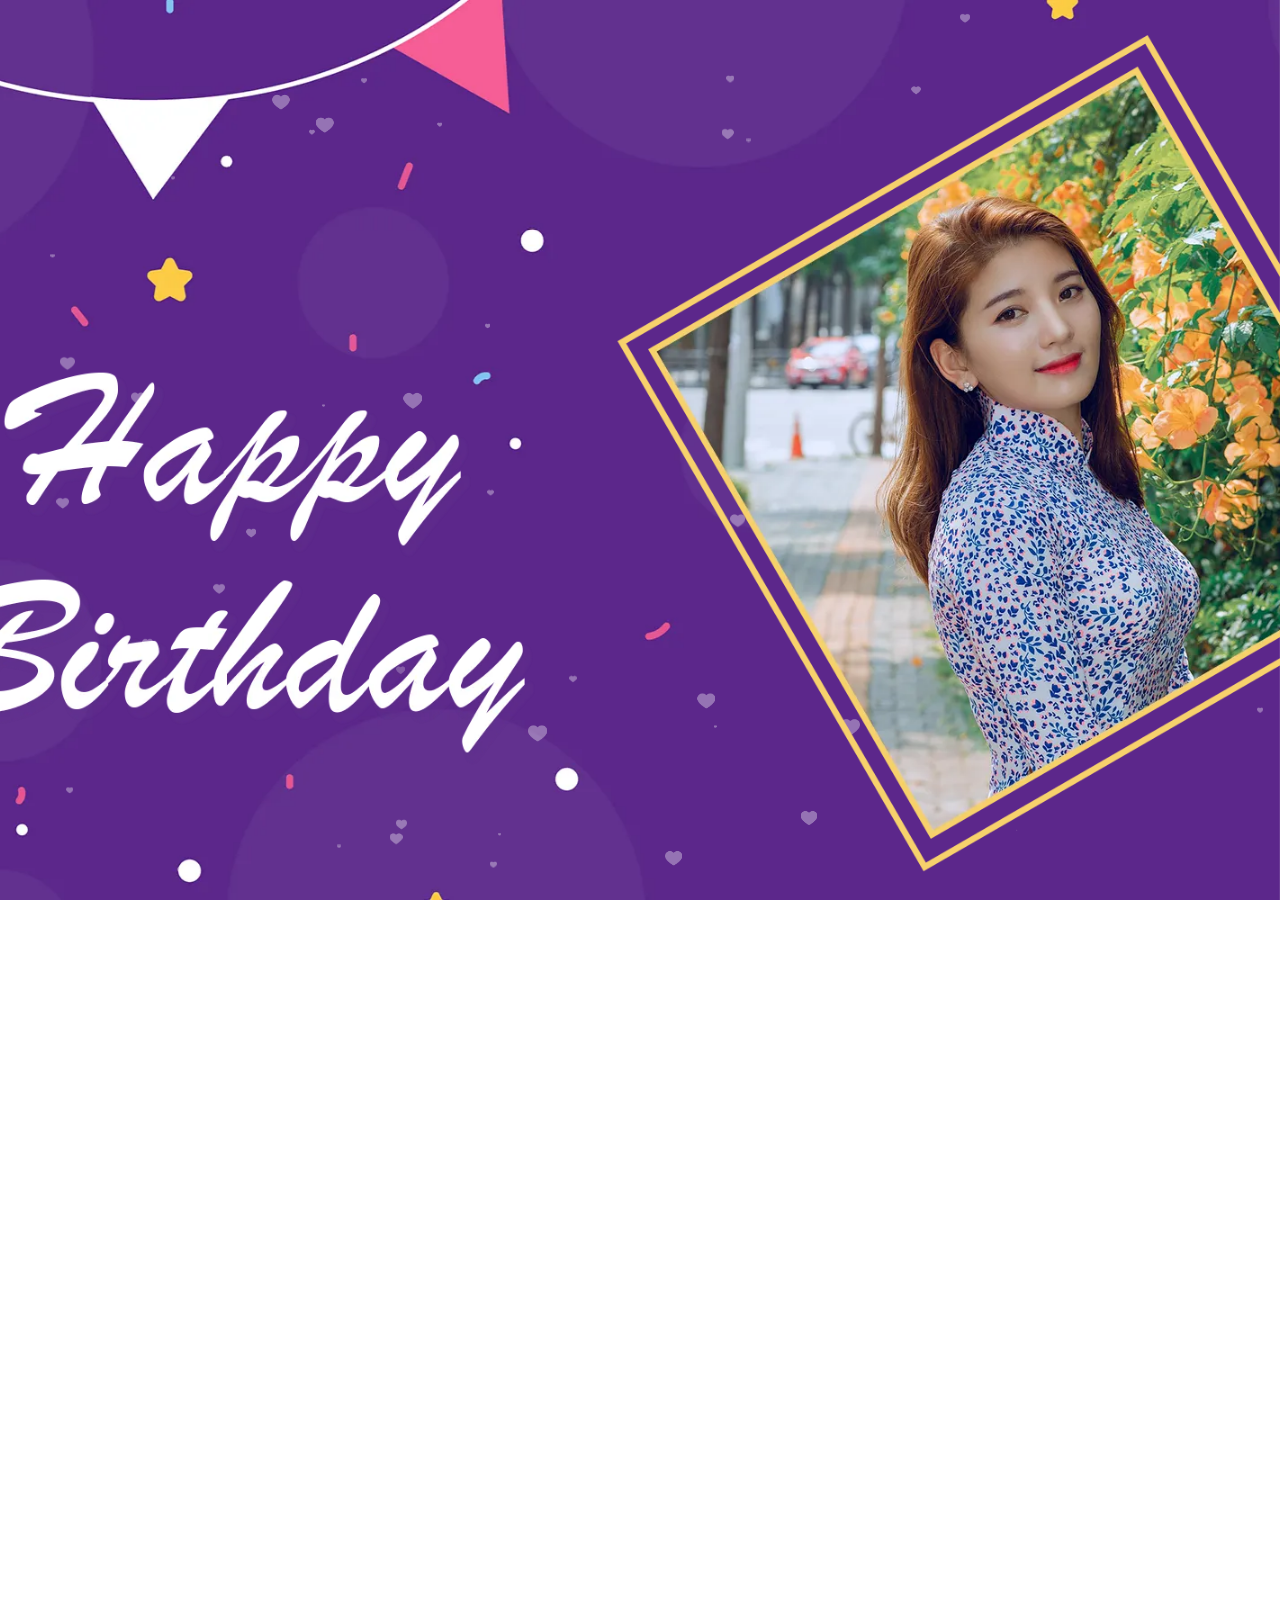
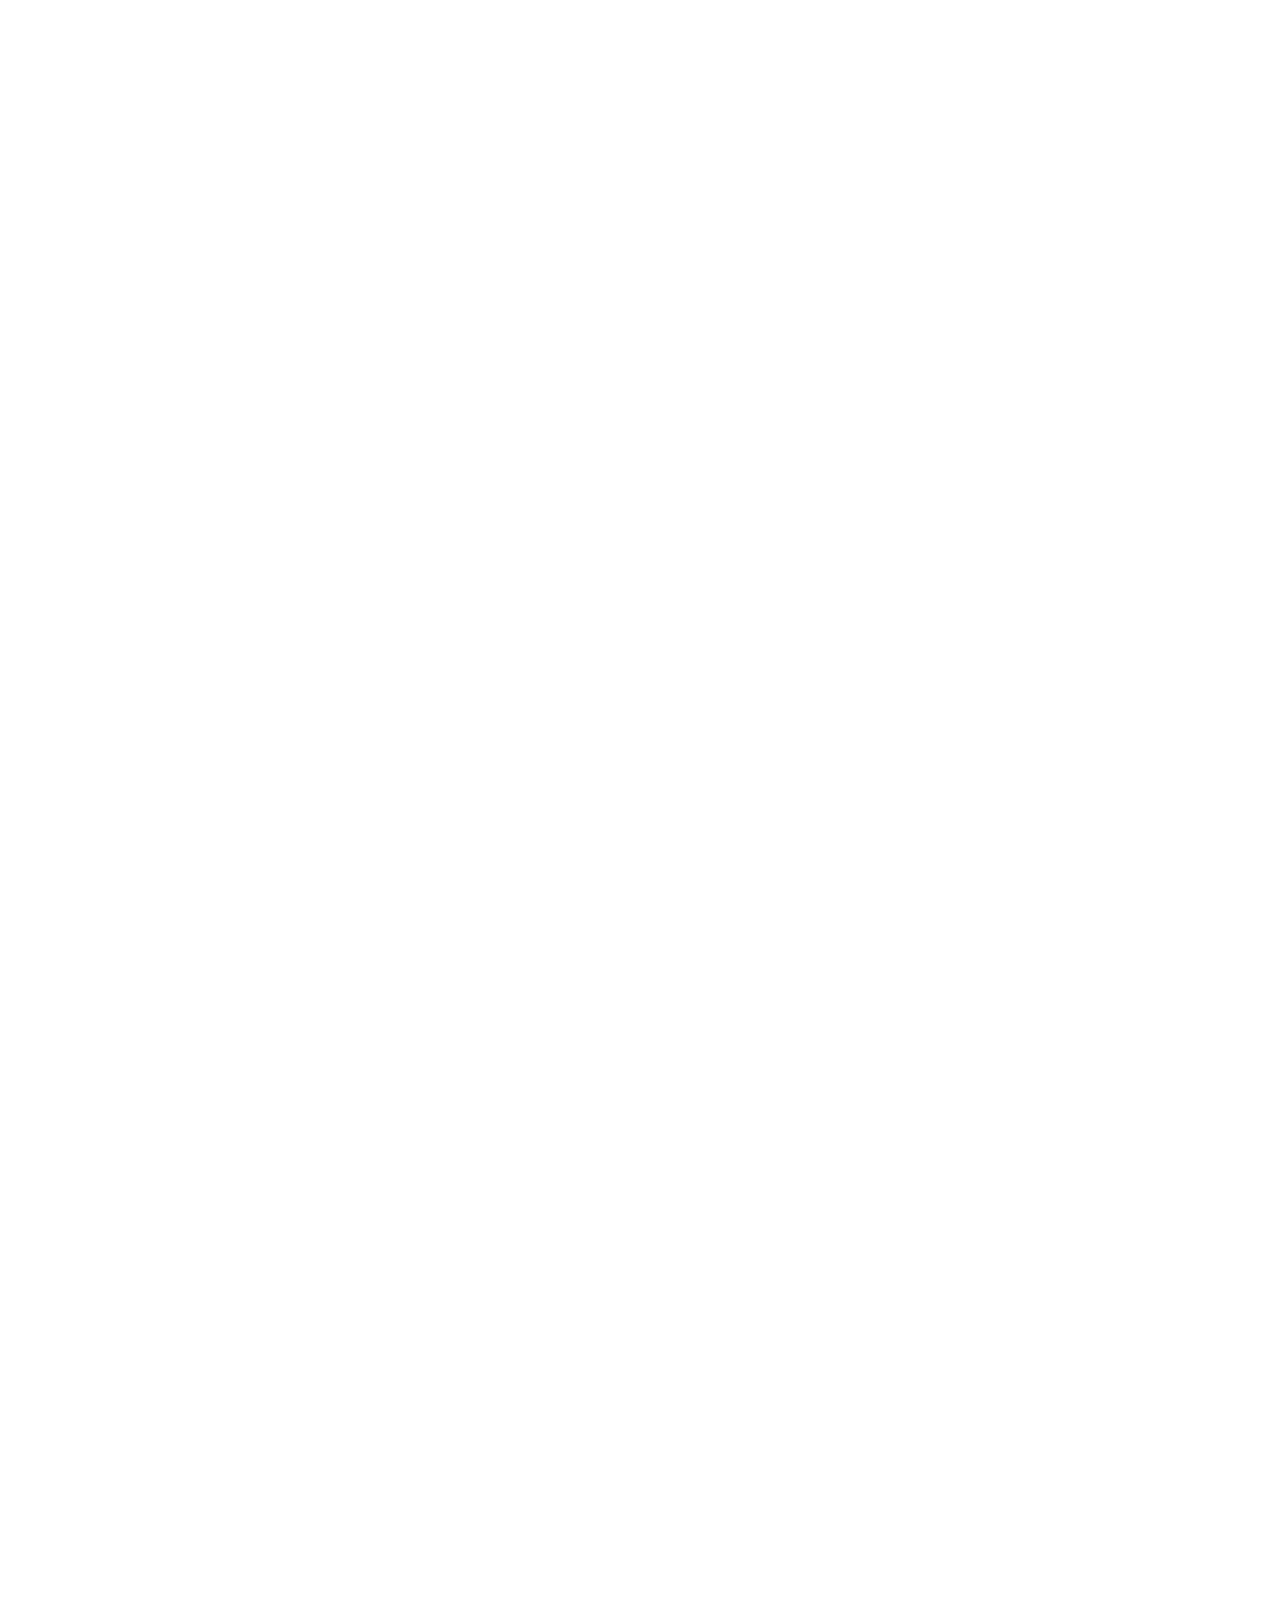
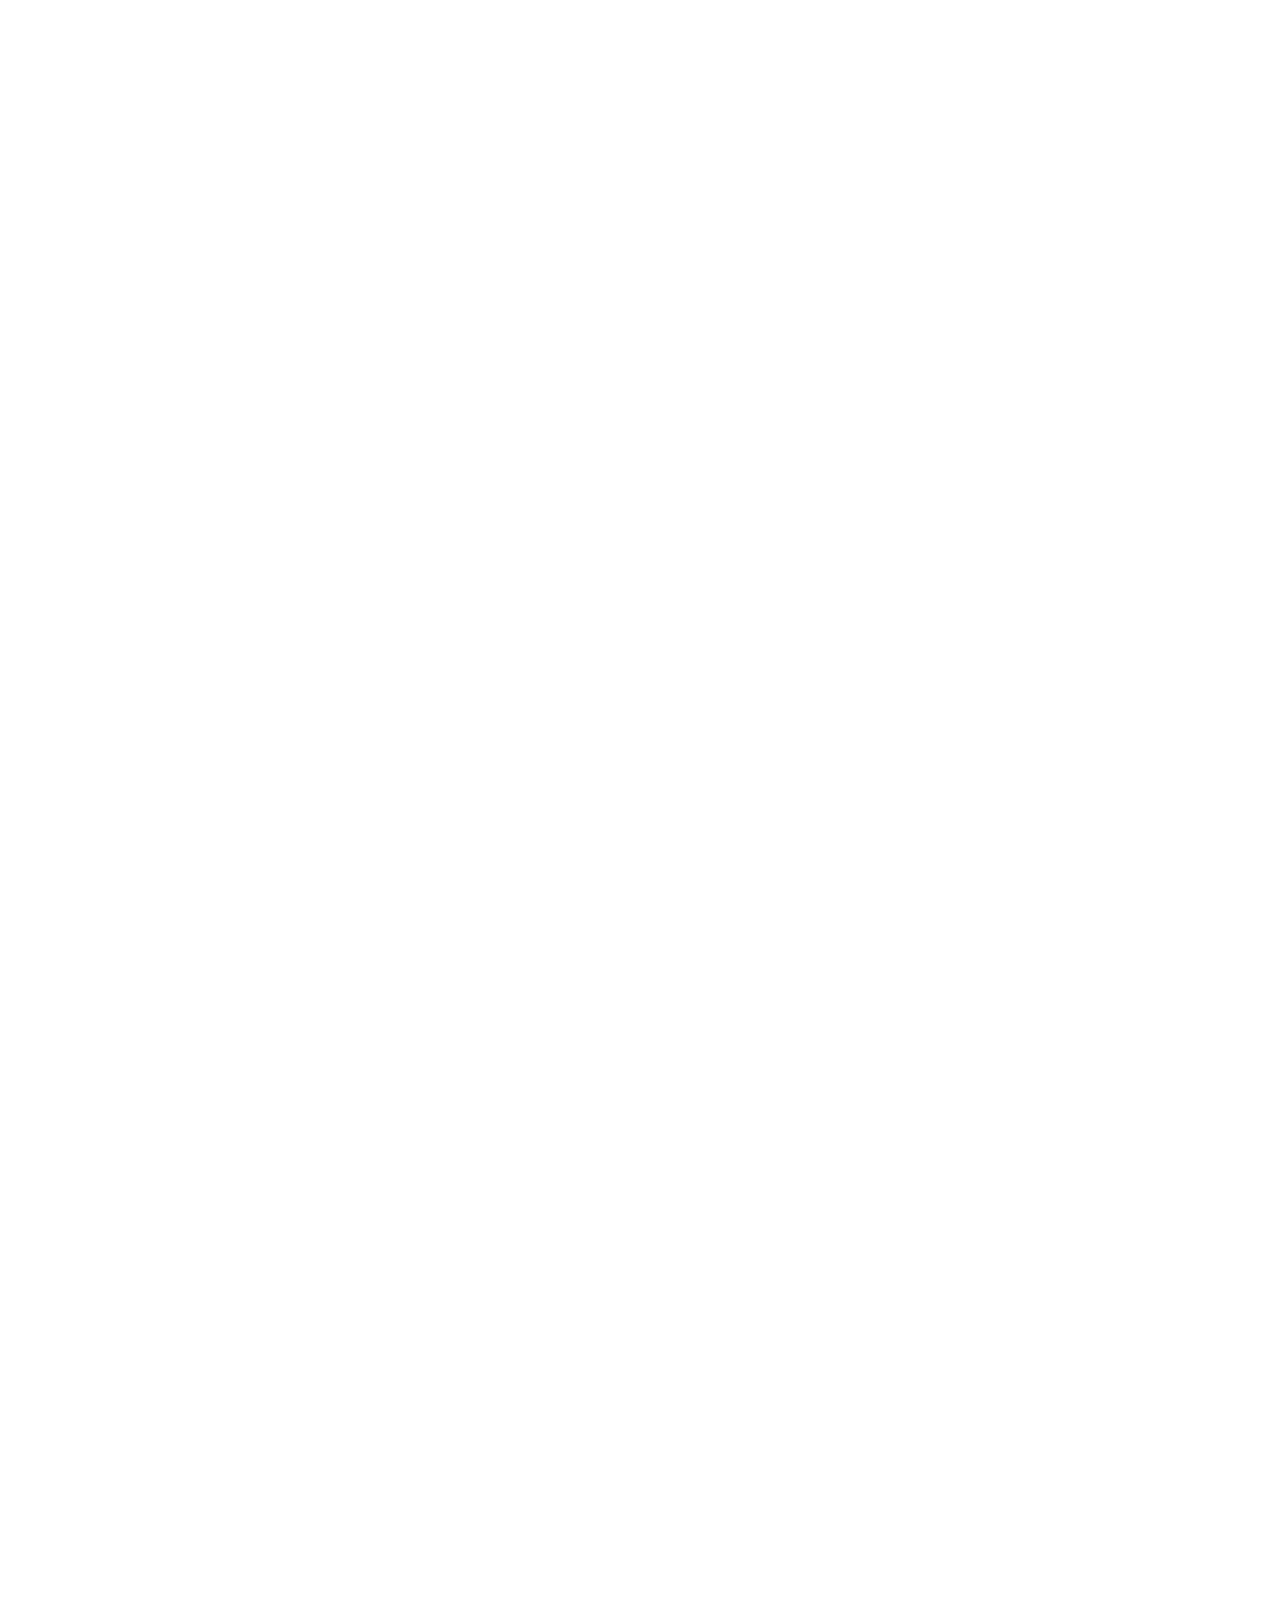
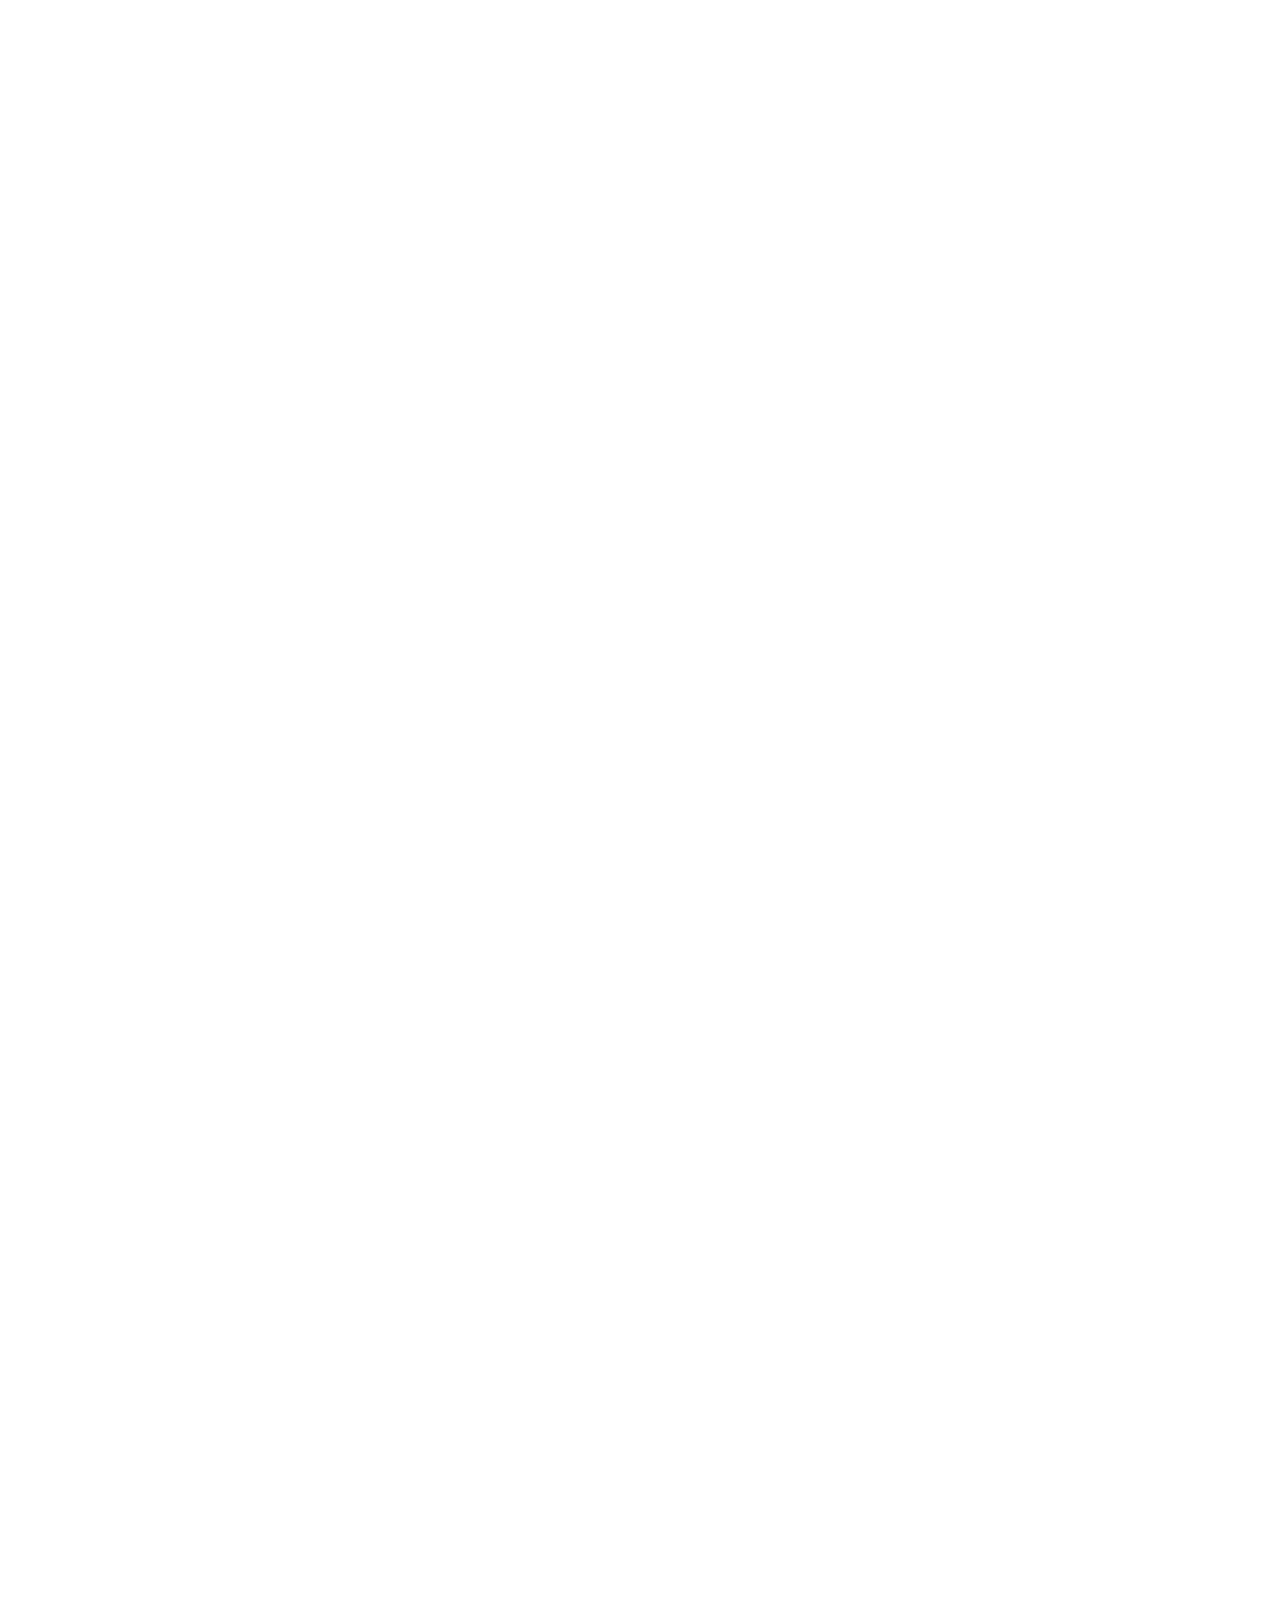
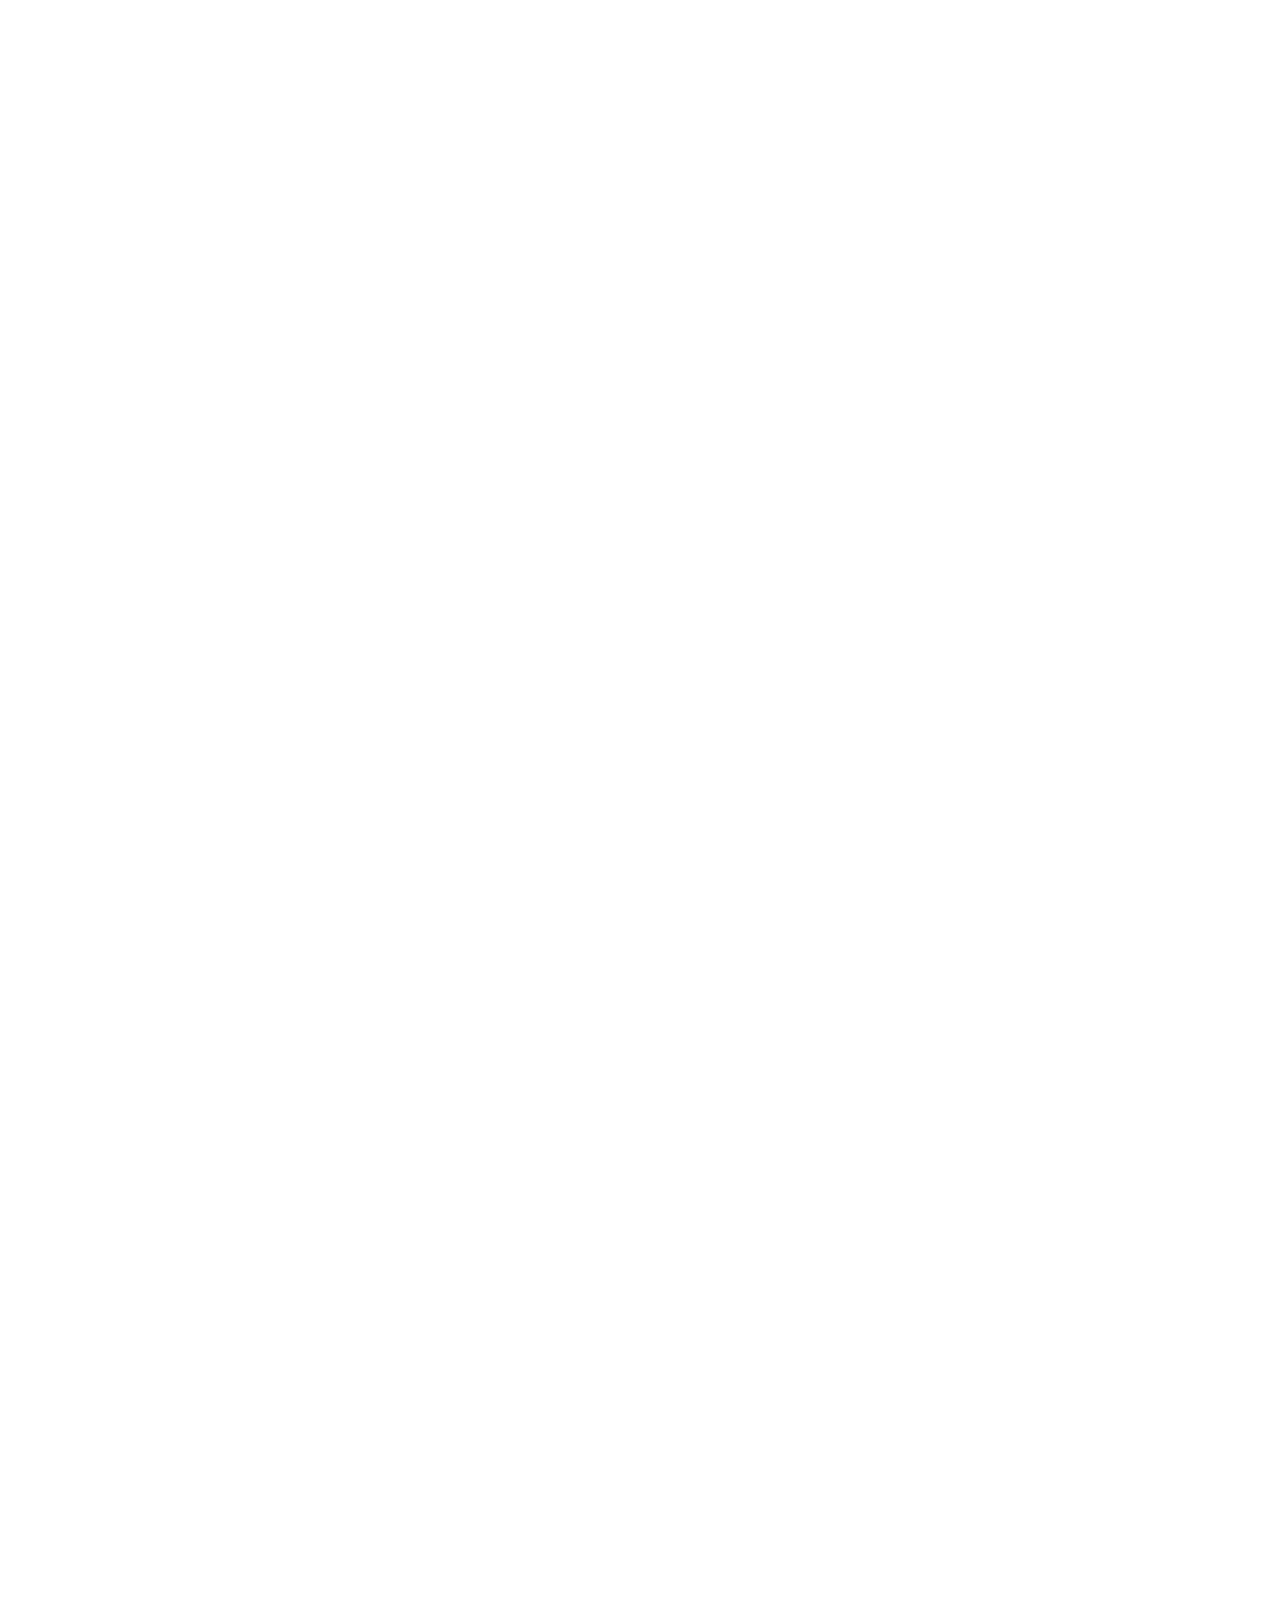
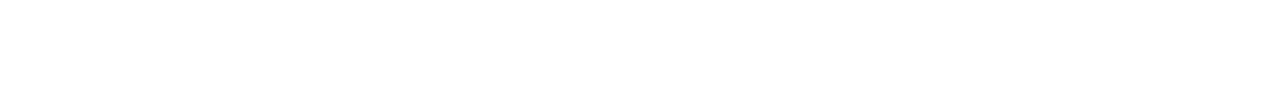
==== here.html @ d74fb587 "initial" ====
<html lang="en">

<!-- Even though no one's ever gonna read this, Imma go ahead and add comments -->

<head>
    <meta charset="UTF-8">
    <meta name="viewport" content="width=device-width, initial-scale=1.0, maximum-scale=1.0, 
    user-scalable=0">
    <link rel="apple-touch-icon" sizes="180x180" href="img/favicon/apple-touch-icon.png">
    <link rel="icon" type="image/png" sizes="32x32" href="img/favicon/favicon-32x32.png">
    <link rel="icon" type="image/png" sizes="16x16" href="img/favicon/favicon-16x16.png">
    <link rel="manifest" href="/site.webmanifest">
    <link rel="stylesheet" href="css/fullpage.min.css">
    <link rel="stylesheet" href="css/style.css">
    <meta name="author" content="Abhishek Sawant">
    <meta name="description" content="Happy Birthday!!! We love you.">
    <title>Happy Birthday!</title>
</head>

<body>
    <div id="fullpage">
        
        <div class="section s1" id="particles-js">
            <div class="oneFG fg">
            </div>
        </div>
        
        <div class="section s2" id="particles-js2">
            <div class="twoFG fg">
            </div>
        </div>
        
        <div class="section s3" id="particles-js3">
            <div class="threeFG fg">
            </div>
        </div>
        
        <div class="section s4" id="particles-js4">
            <div class="fourFG fg">
            </div>
        </div>
        
        <div class="section s5" id="particles-js5">
            <div class="fiveFG fg">
            </div>
        </div>
        
        <div class="section s6" id="particles-js6">
            <div class="sixFG fg">
            </div>
        </div>
        
        <div class="section s7" id="particles-js7">
            <div class="sevenFG fg">
            </div>
        </div>
        
        <div class="section s8" id="particles-js8">
            <div class="eightFG fg">
            </div>
        </div>
        
        <div class="section s9" id="particles-js9">
            <div class="nineFG fg">
            </div>
        </div>
        
    </div>
    <!-- Some scripts you might wanna take a look at -->
    <script src="js/fullpage.min.js"></script>
    <script src="js/particles.js"></script>
    <script src="js/app.js"></script>
    
    <!-- Initialization of the script that allows to scroll whole page at once -->
    <script>
        new fullpage("#fullpage", {
            autoScrolling: true
        });
    </script>
</body>

</html>
---- css/style.css ----
* {
  margin: 0px;
  padding: 0px;
}

.s1 {
  background: url("../img/01BG.webp");
}

.oneFG {
  background: url("../img/01FG.webp");
}

.s2 {
  background: url("../img/02BG.webp");
}

.twoFG {
  background: url("../img/02FG.webp");
}

.s3 {
  background: url("../img/03BG.webp");
}

.threeFG {
  background: url("../img/03FG.webp");
}

.s4 {
  background: url("../img/04BG.webp");
}

.fourFG {
  background: url("../img/04FG.webp");
}

.s5 {
  background: url("../img/05BG.webp");
}

.fiveFG {
  background: url("../img/05FG.webp");
}

.s6 {
  background: url("../img/06BG.webp");
}

.sixFG {
  background: url("../img/06FG.webp");
}

.s7 {
  background: url("../img/07BG.webp");
}

.sevenFG {
  background: url("../img/07FG.webp");
}

.s8 {
  background: url("../img/08BG.webp");
}

.eightFG {
  background: url("../img/08FG.webp");
}

.s9 {
  background: url("../img/09BG.webp");
}

.nineFG {
  background: url("../img/09FG.webp");
}

.section {
  background-size: cover;
}

.fg {
  position: absolute;
  width: 100%;
  height: 100%;
  background-size: cover;
  background-position: center;
}

#particles-js {
  width: 100%;
  height: 100%;
  background-size: cover;
  background-position: 50% 50%;
  background-repeat: no-repeat;
}

.login {
  position: absolute;
}

@media only screen and (max-width: 600px) {
  .s1 {
    background: url("../img/01MBG.webp");
  }
  .oneFG {
    background: url("../img/01MFG.webp");
  }
  .s2 {
    background: url("../img/02MBG.webp");
  }
  .twoFG {
    background: url("../img/02MFG.webp");
  }
  .s3 {
    background: url("../img/03MBG.webp");
  }
  .threeFG {
    background: url("../img/03MFG.webp");
  }
  .s4 {
    background: url("../img/04MBG.webp");
  }
  .fourFG {
    background: url("../img/04MFG.webp");
  }
  .s5 {
    background: url("../img/05MBG.webp");
  }
  .fiveFG {
    background: url("../img/05MFG.webp");
  }
  .s6 {
    background: url("../img/06MBG.webp");
  }
  .sixFG {
    background: url("../img/06MFG.webp");
  }
  .s7 {
    background: url("../img/07MBG.webp");
  }
  .sevenFG {
    background: url("../img/07MFG.webp");
  }
  .s8 {
    background: url("../img/08MBG.webp");
  }
  .eightFG {
    background: url("../img/08MFG.webp");
  }
  .s9 {
    background: url("../img/09MBG.webp");
  }
  .nineFG {
    background: url("../img/09MFG.webp");
  }
  .section {
    background-size: cover;
  }
  .fg {
    position: absolute;
    width: 100%;
    height: 100%;
    background-size: cover;
    background-position: center;
  }
}
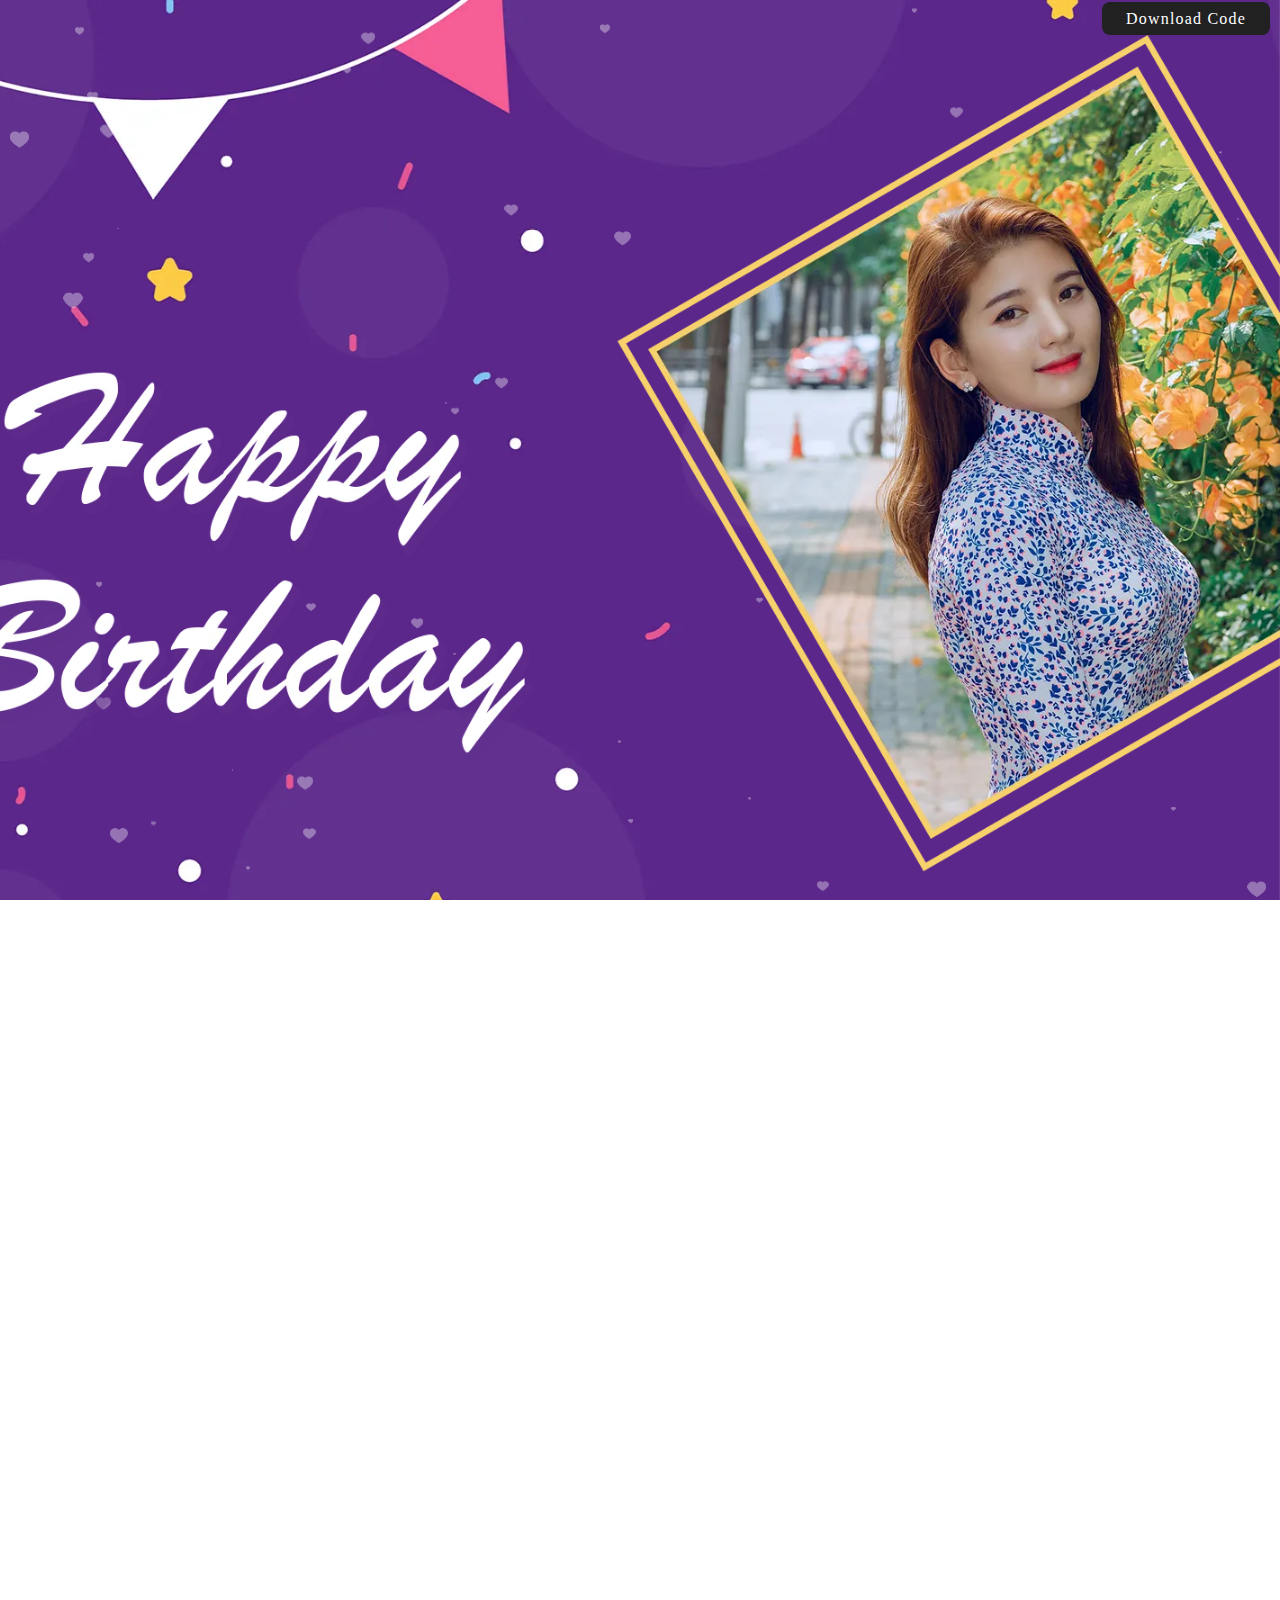
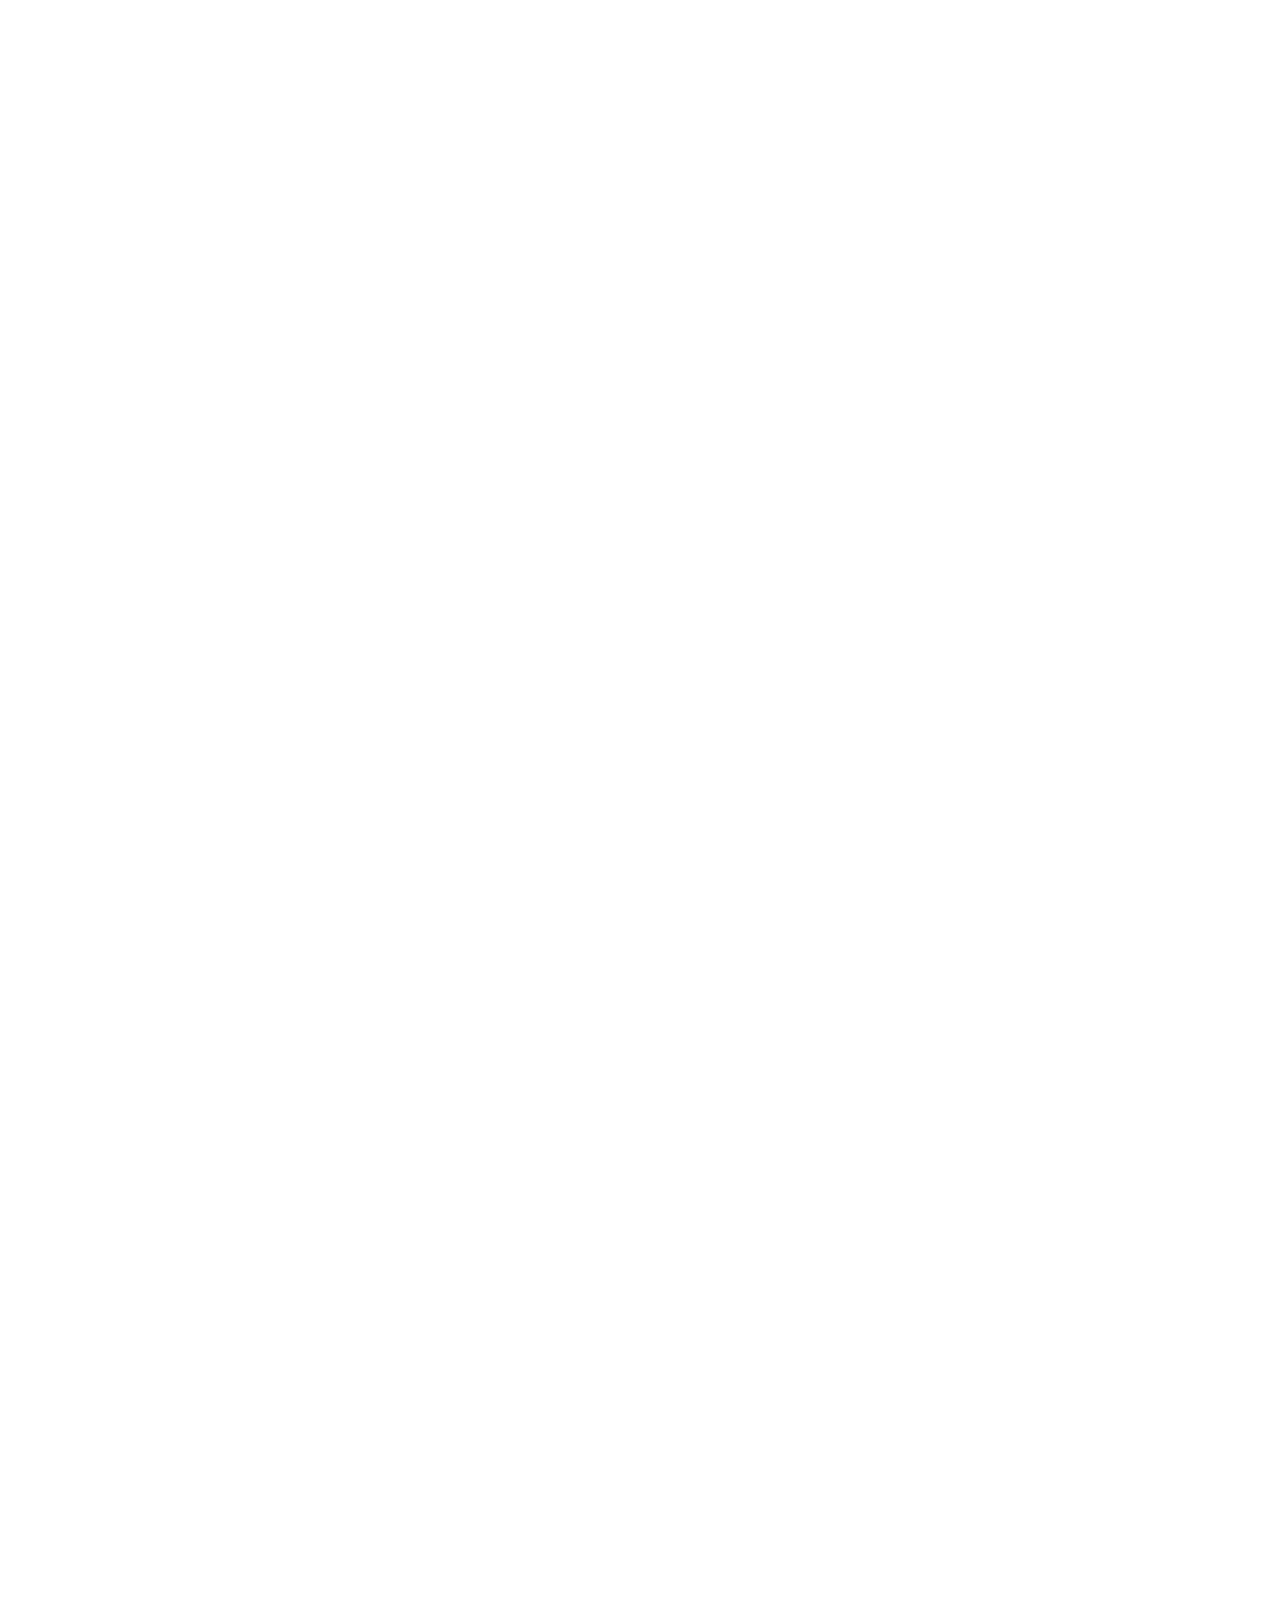
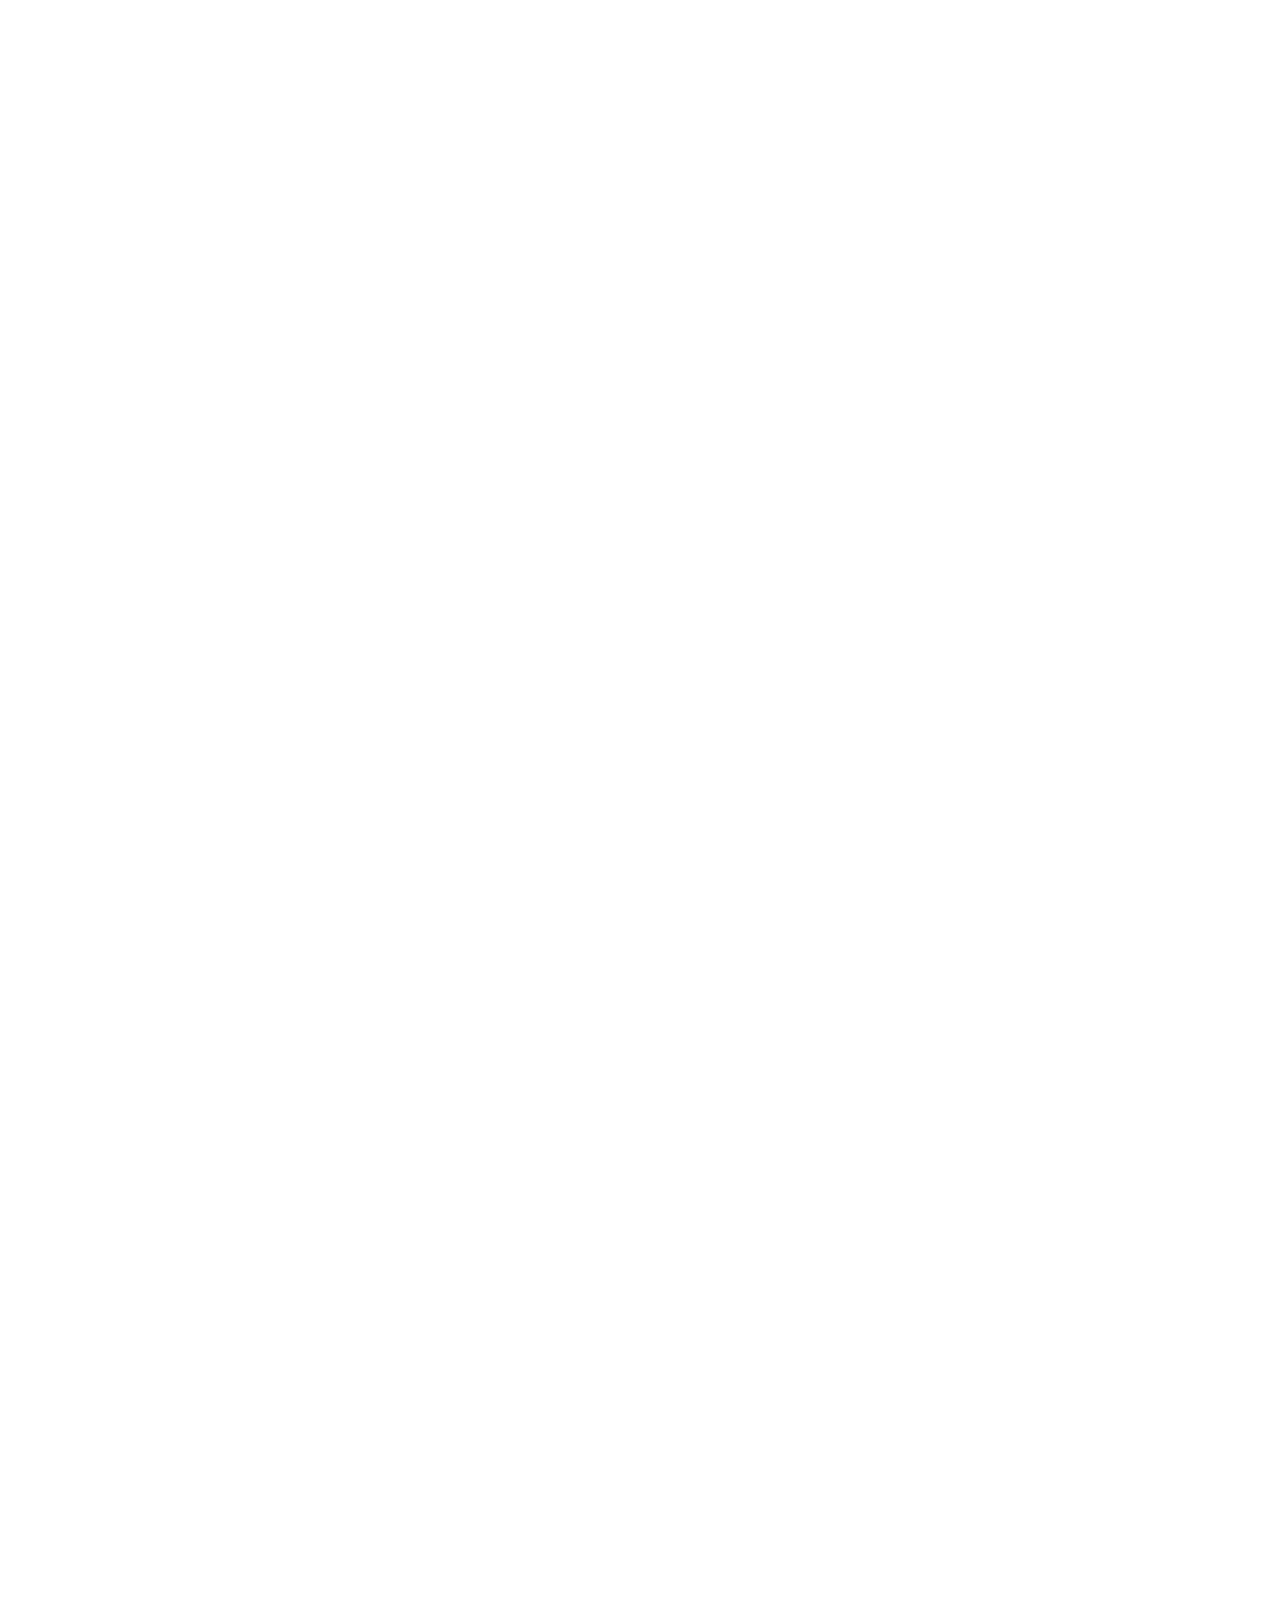
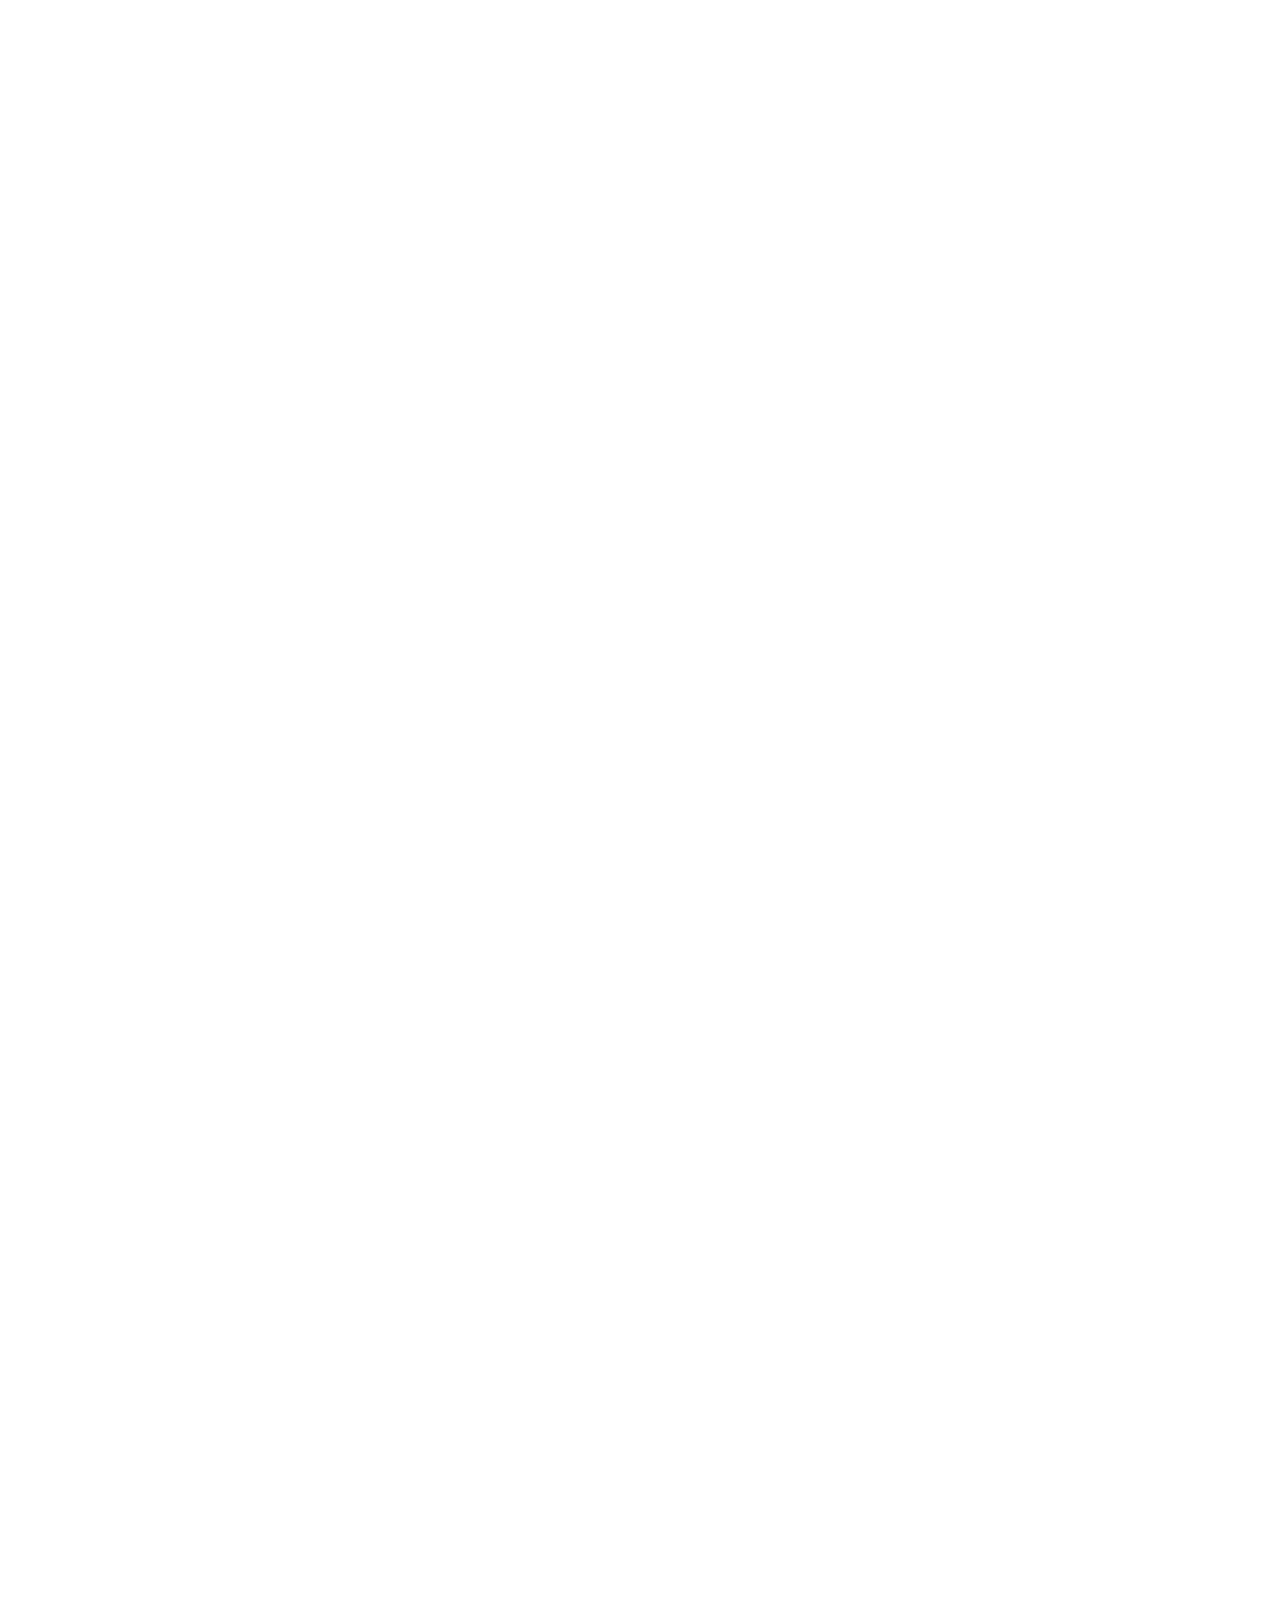
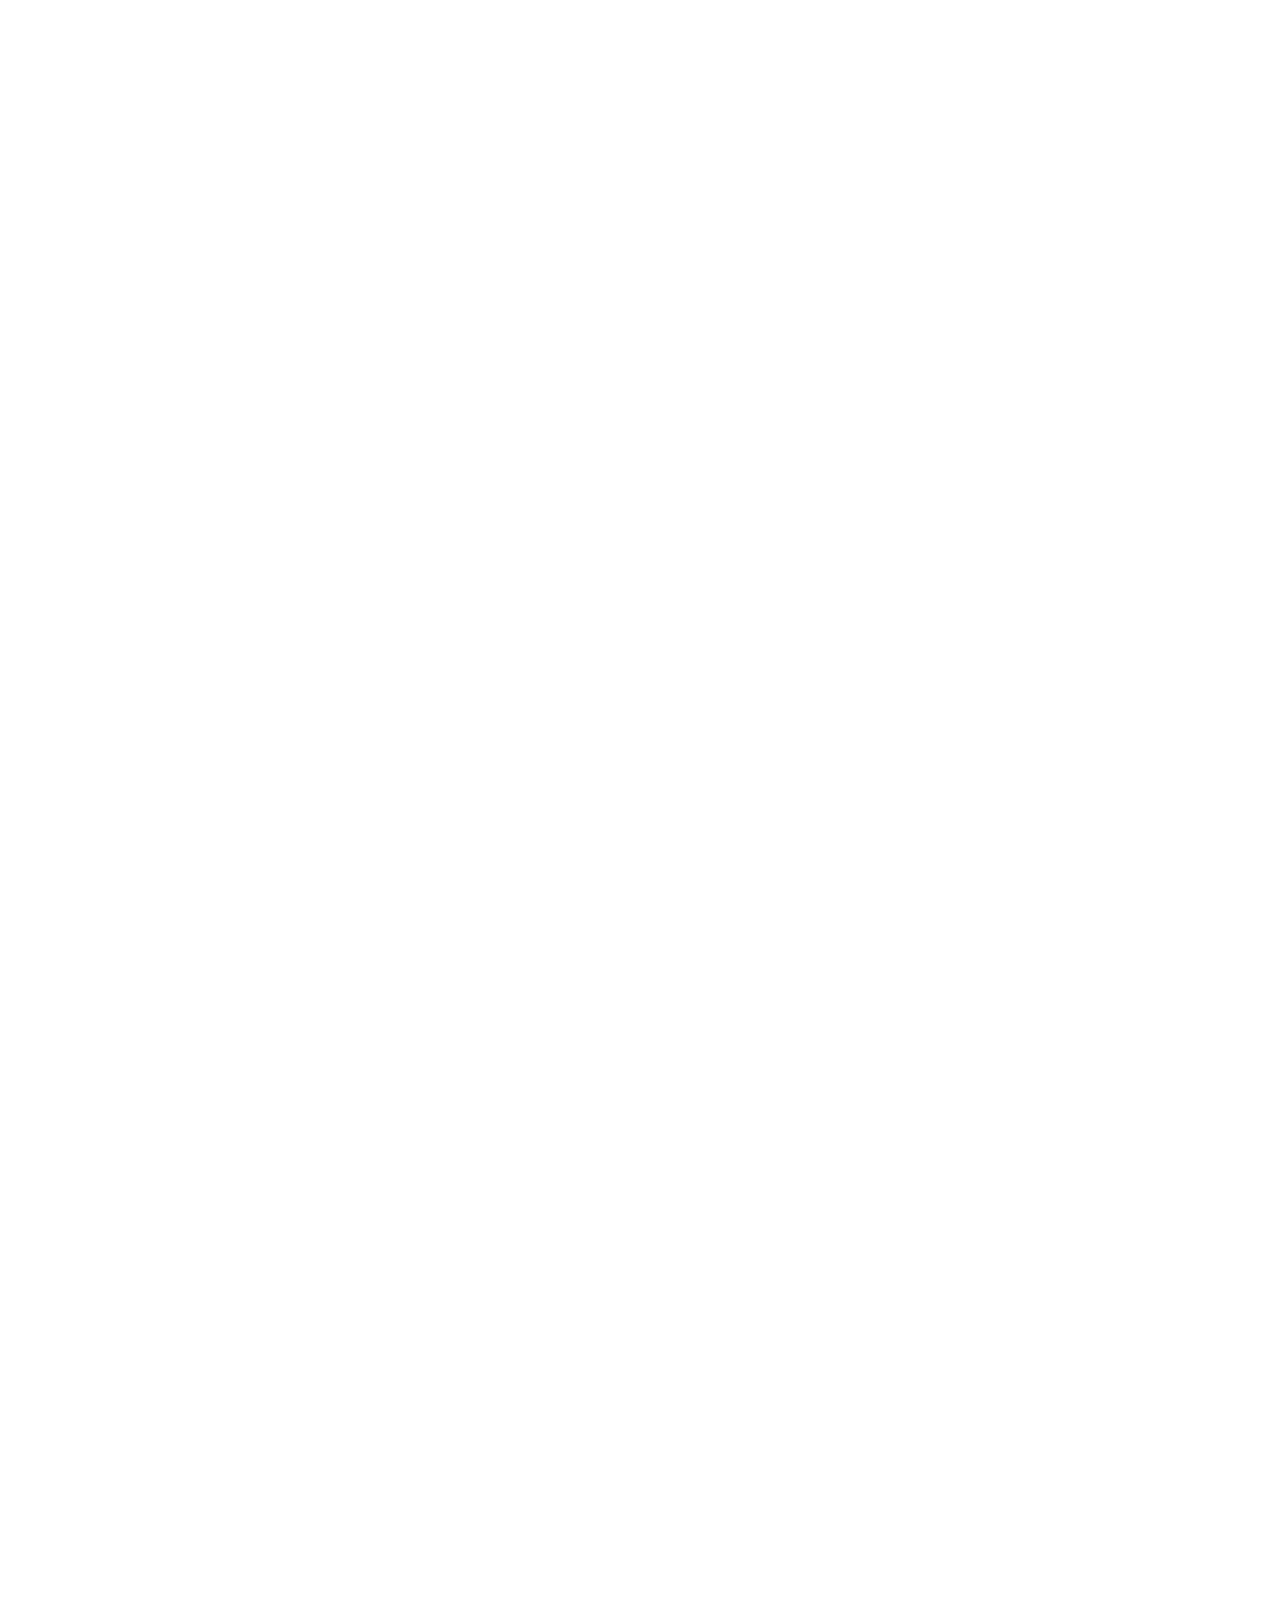
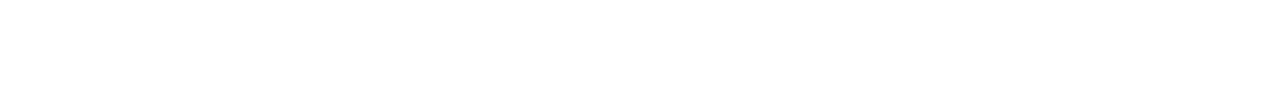
==== commit e09d9459: "almost done" ====
--- a/here.html
+++ b/here.html
@@ -19,58 +19,66 @@
 
 <body>
     <div id="fullpage">
-        
+
+        <!-- Remove this div -->
+        <div class="github">
+            <a href="https://github.com/abhi-sawant/birthday" class="githublink">
+                Download Code
+            </a>
+        </div>
+        <!-- Till here -->
+
         <div class="section s1" id="particles-js">
             <div class="oneFG fg">
             </div>
         </div>
-        
+
         <div class="section s2" id="particles-js2">
             <div class="twoFG fg">
             </div>
         </div>
-        
+
         <div class="section s3" id="particles-js3">
             <div class="threeFG fg">
             </div>
         </div>
-        
+
         <div class="section s4" id="particles-js4">
             <div class="fourFG fg">
             </div>
         </div>
-        
+
         <div class="section s5" id="particles-js5">
             <div class="fiveFG fg">
             </div>
         </div>
-        
+
         <div class="section s6" id="particles-js6">
             <div class="sixFG fg">
             </div>
         </div>
-        
+
         <div class="section s7" id="particles-js7">
             <div class="sevenFG fg">
             </div>
         </div>
-        
+
         <div class="section s8" id="particles-js8">
             <div class="eightFG fg">
             </div>
         </div>
-        
+
         <div class="section s9" id="particles-js9">
             <div class="nineFG fg">
             </div>
         </div>
-        
+
     </div>
     <!-- Some scripts you might wanna take a look at -->
     <script src="js/fullpage.min.js"></script>
     <script src="js/particles.js"></script>
     <script src="js/app.js"></script>
-    
+
     <!-- Initialization of the script that allows to scroll whole page at once -->
     <script>
         new fullpage("#fullpage", {
--- a/css/style.css
+++ b/css/style.css
@@ -1,6 +1,22 @@
 * {
   margin: 0px;
   padding: 0px;
+}
+
+.github{
+  z-index: 1111111;
+  position: fixed;
+  top: 10px;
+  right: 10px;
+}
+
+.github .githublink{
+  text-decoration: none;
+  color: #fff;
+  background-color: #212121;
+  padding: 0.5em 1.5em;
+  border-radius: 8px;
+  letter-spacing: 1.2;
 }
 
 .s1 {
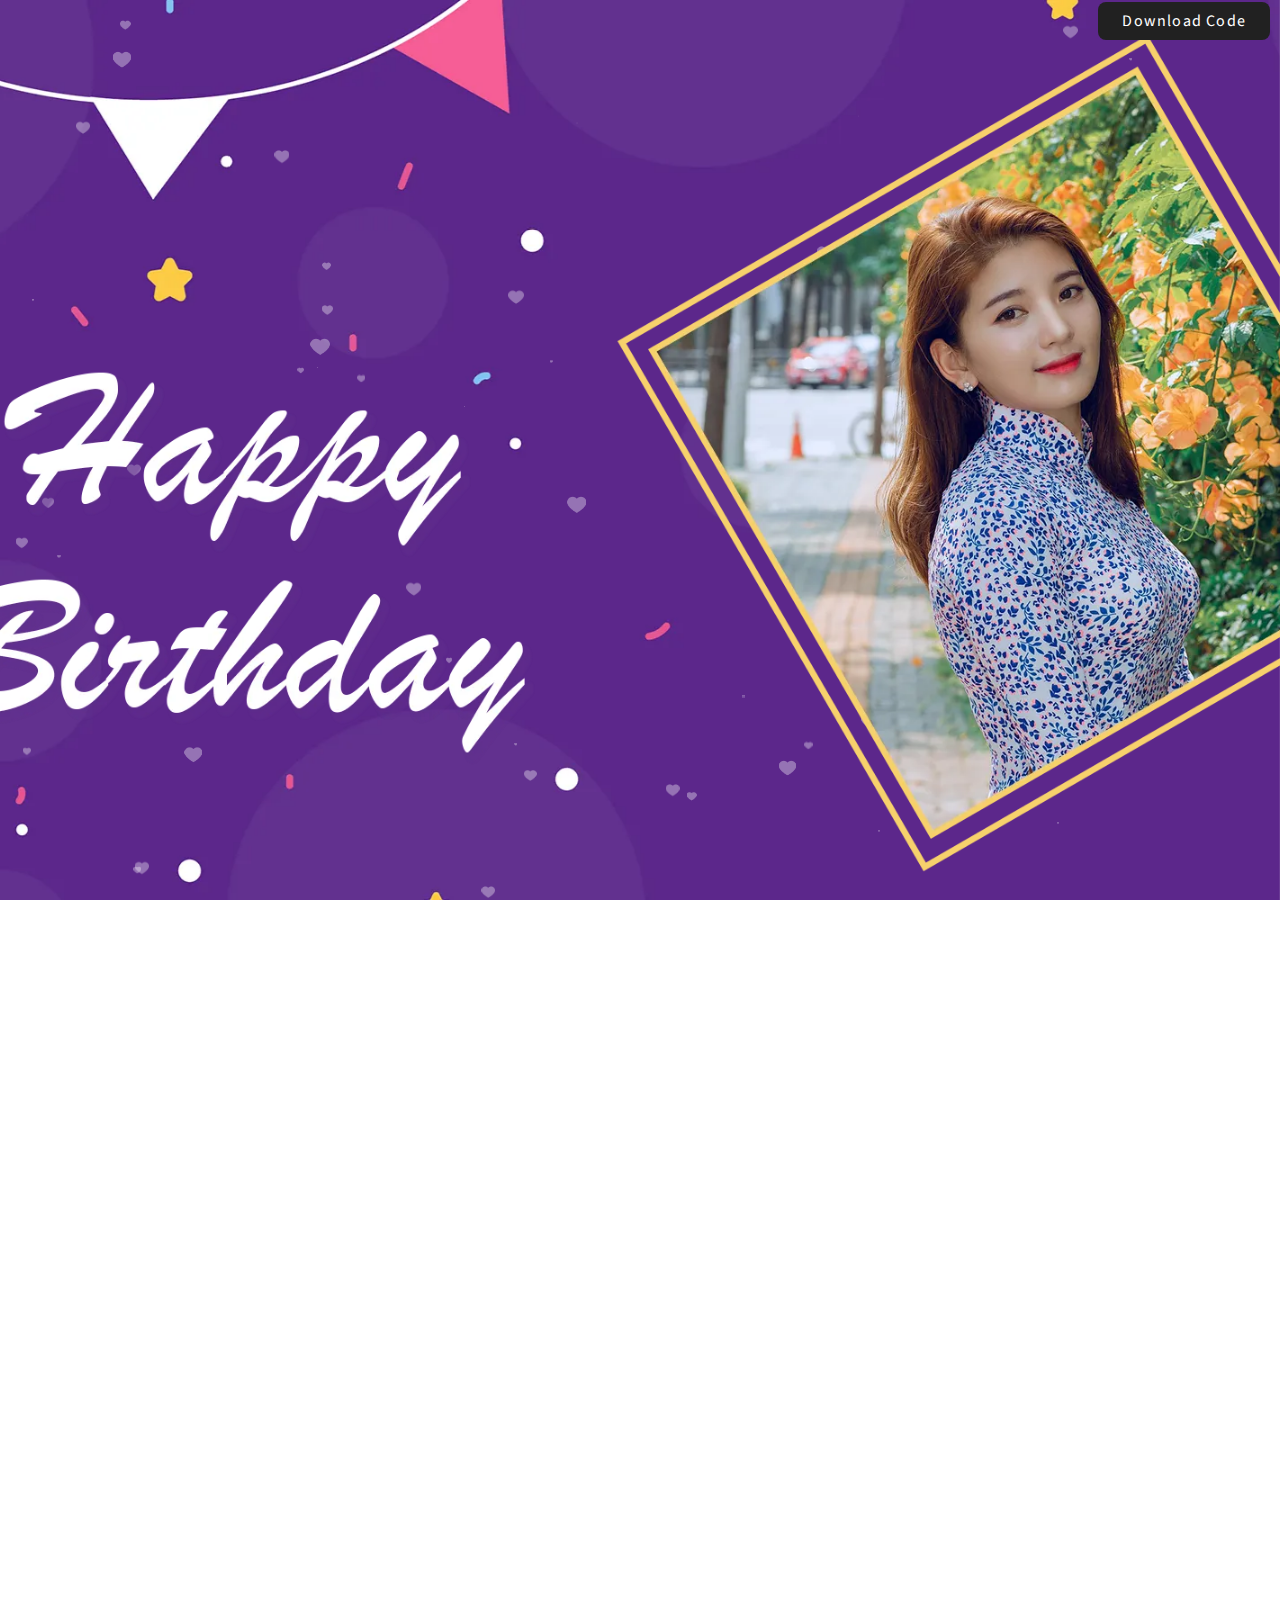
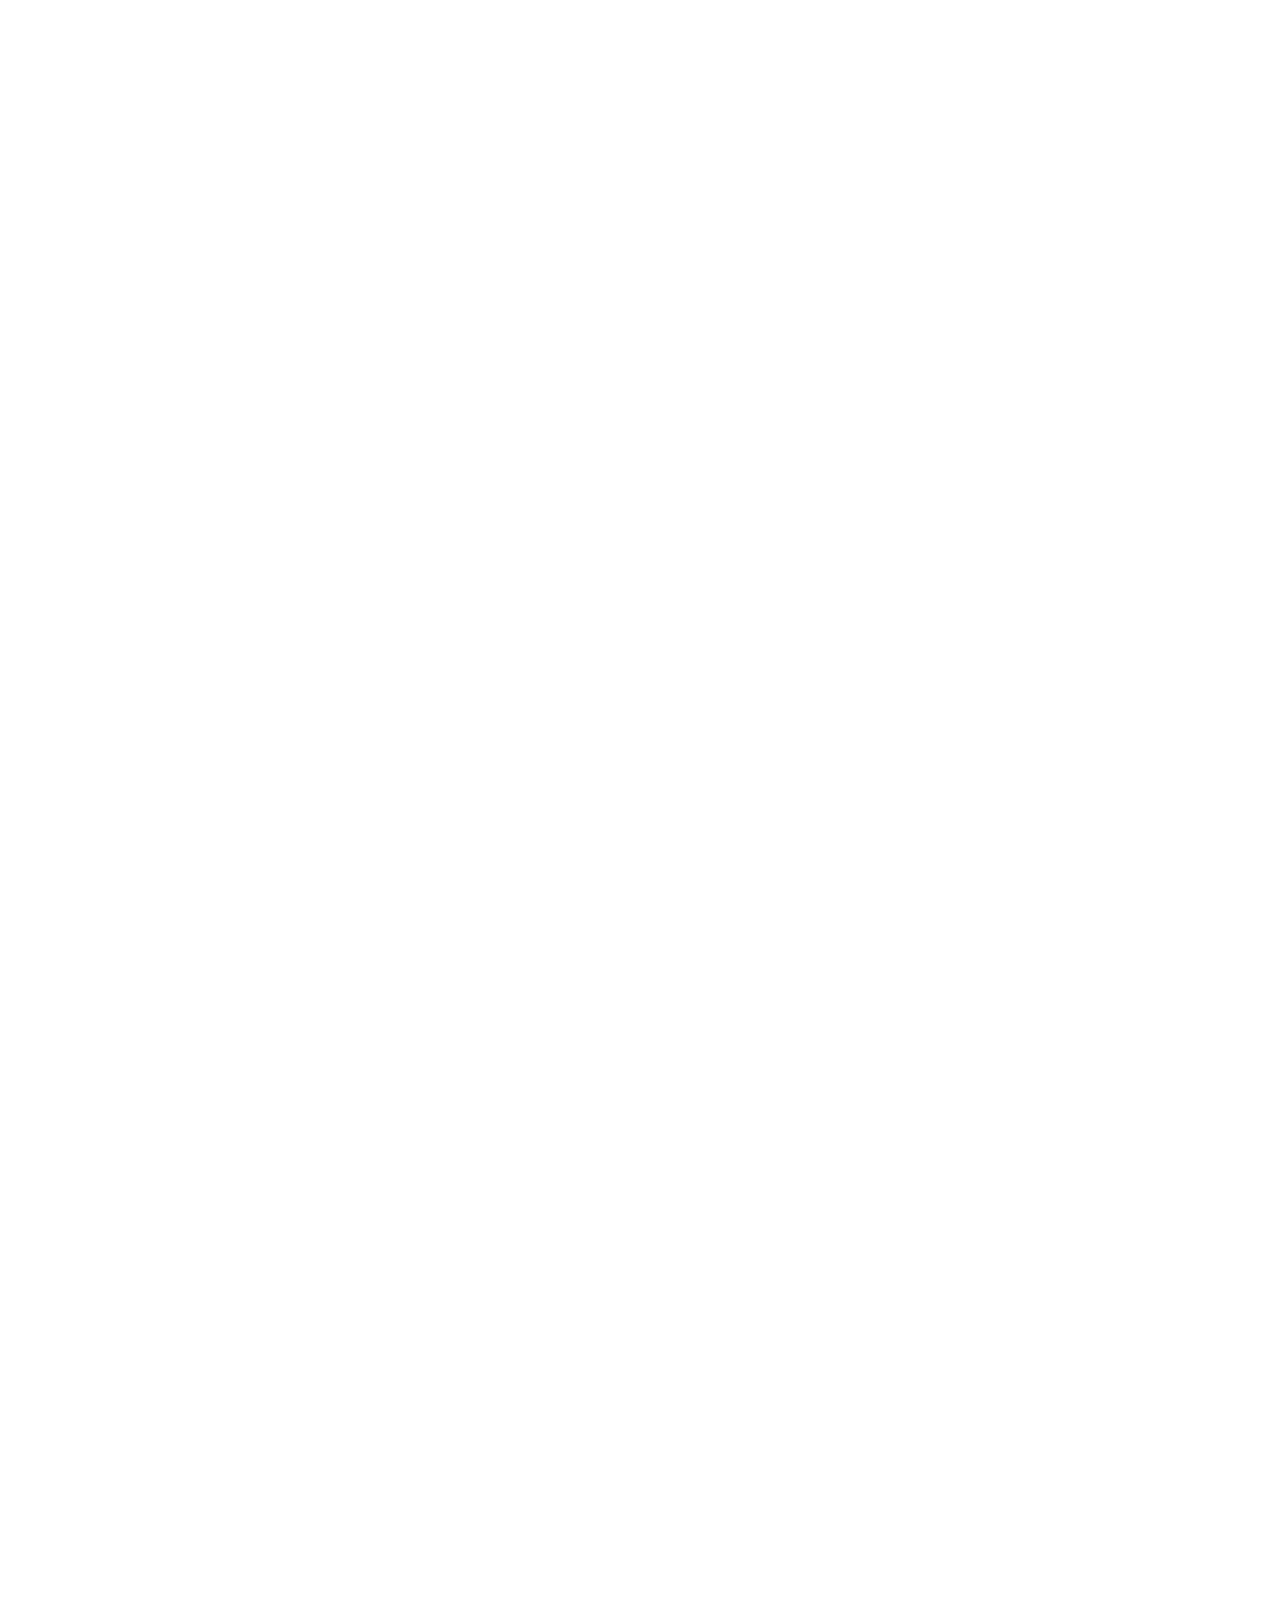
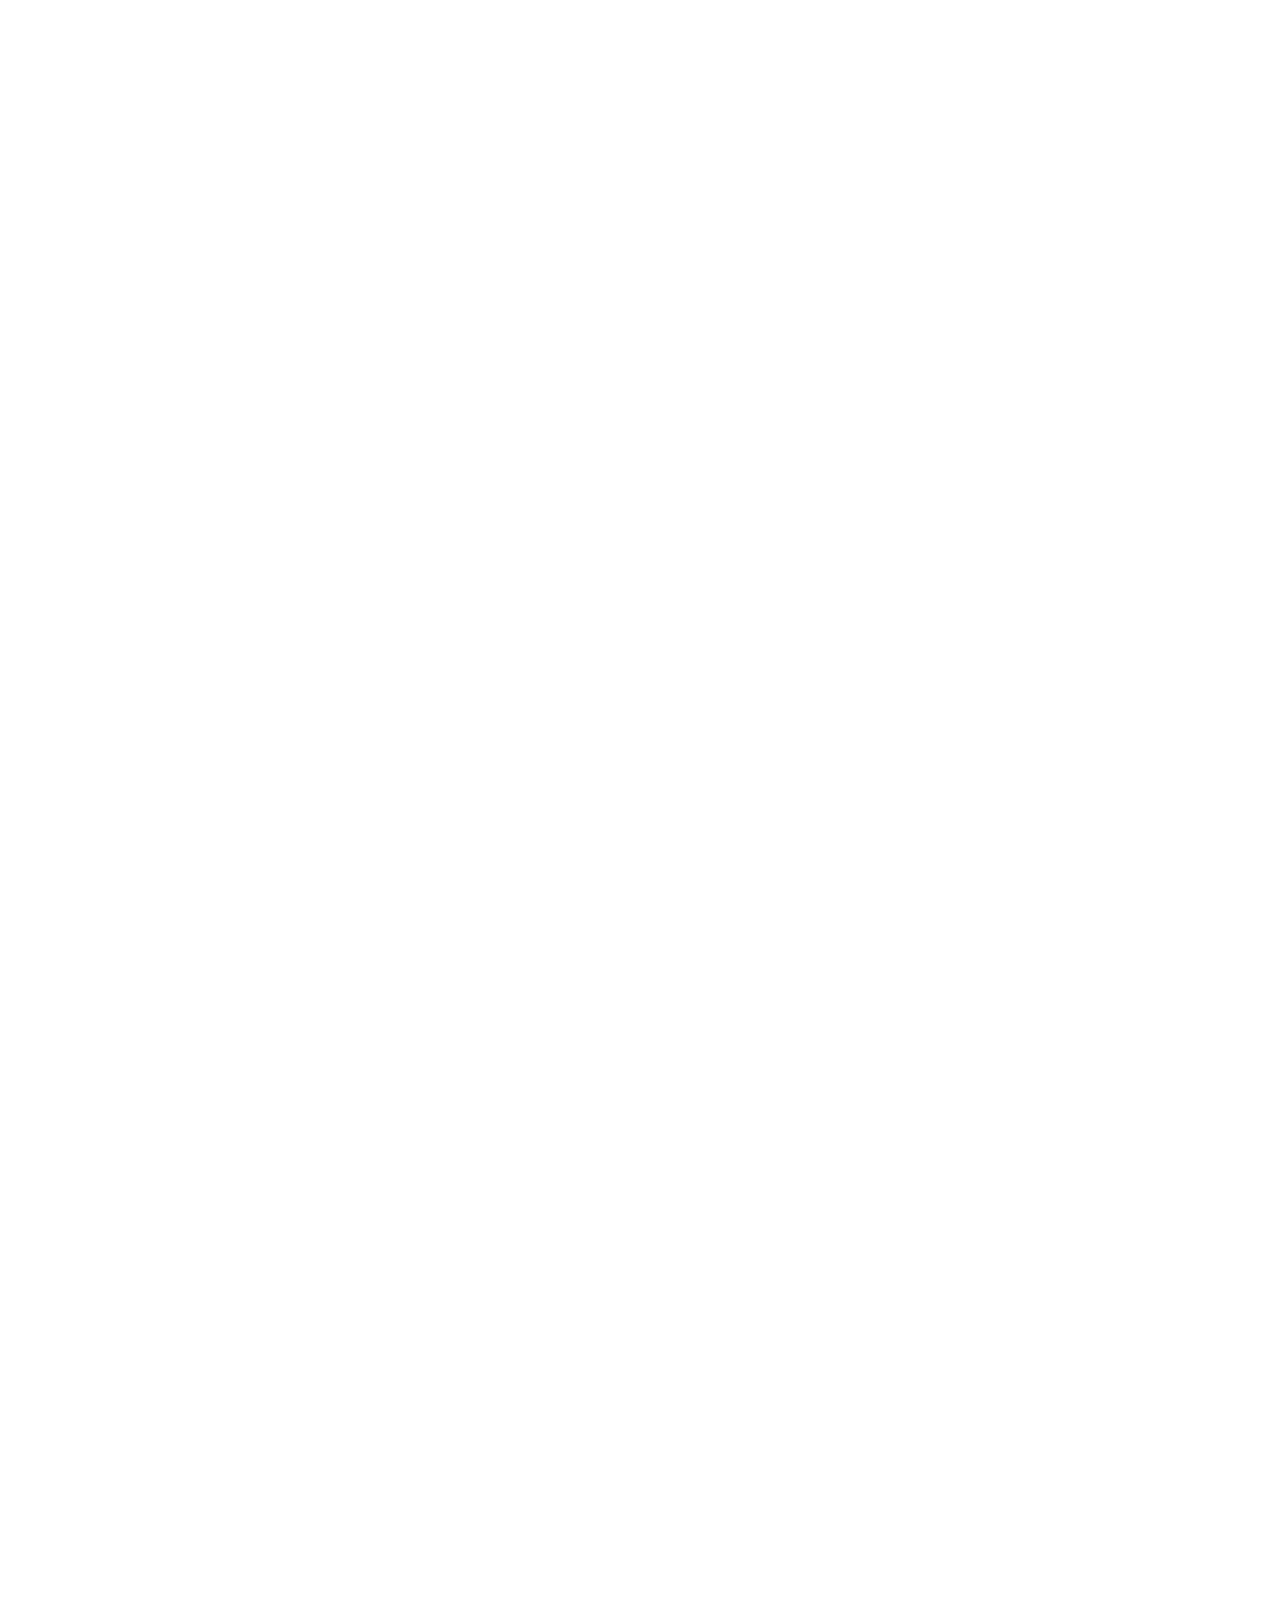
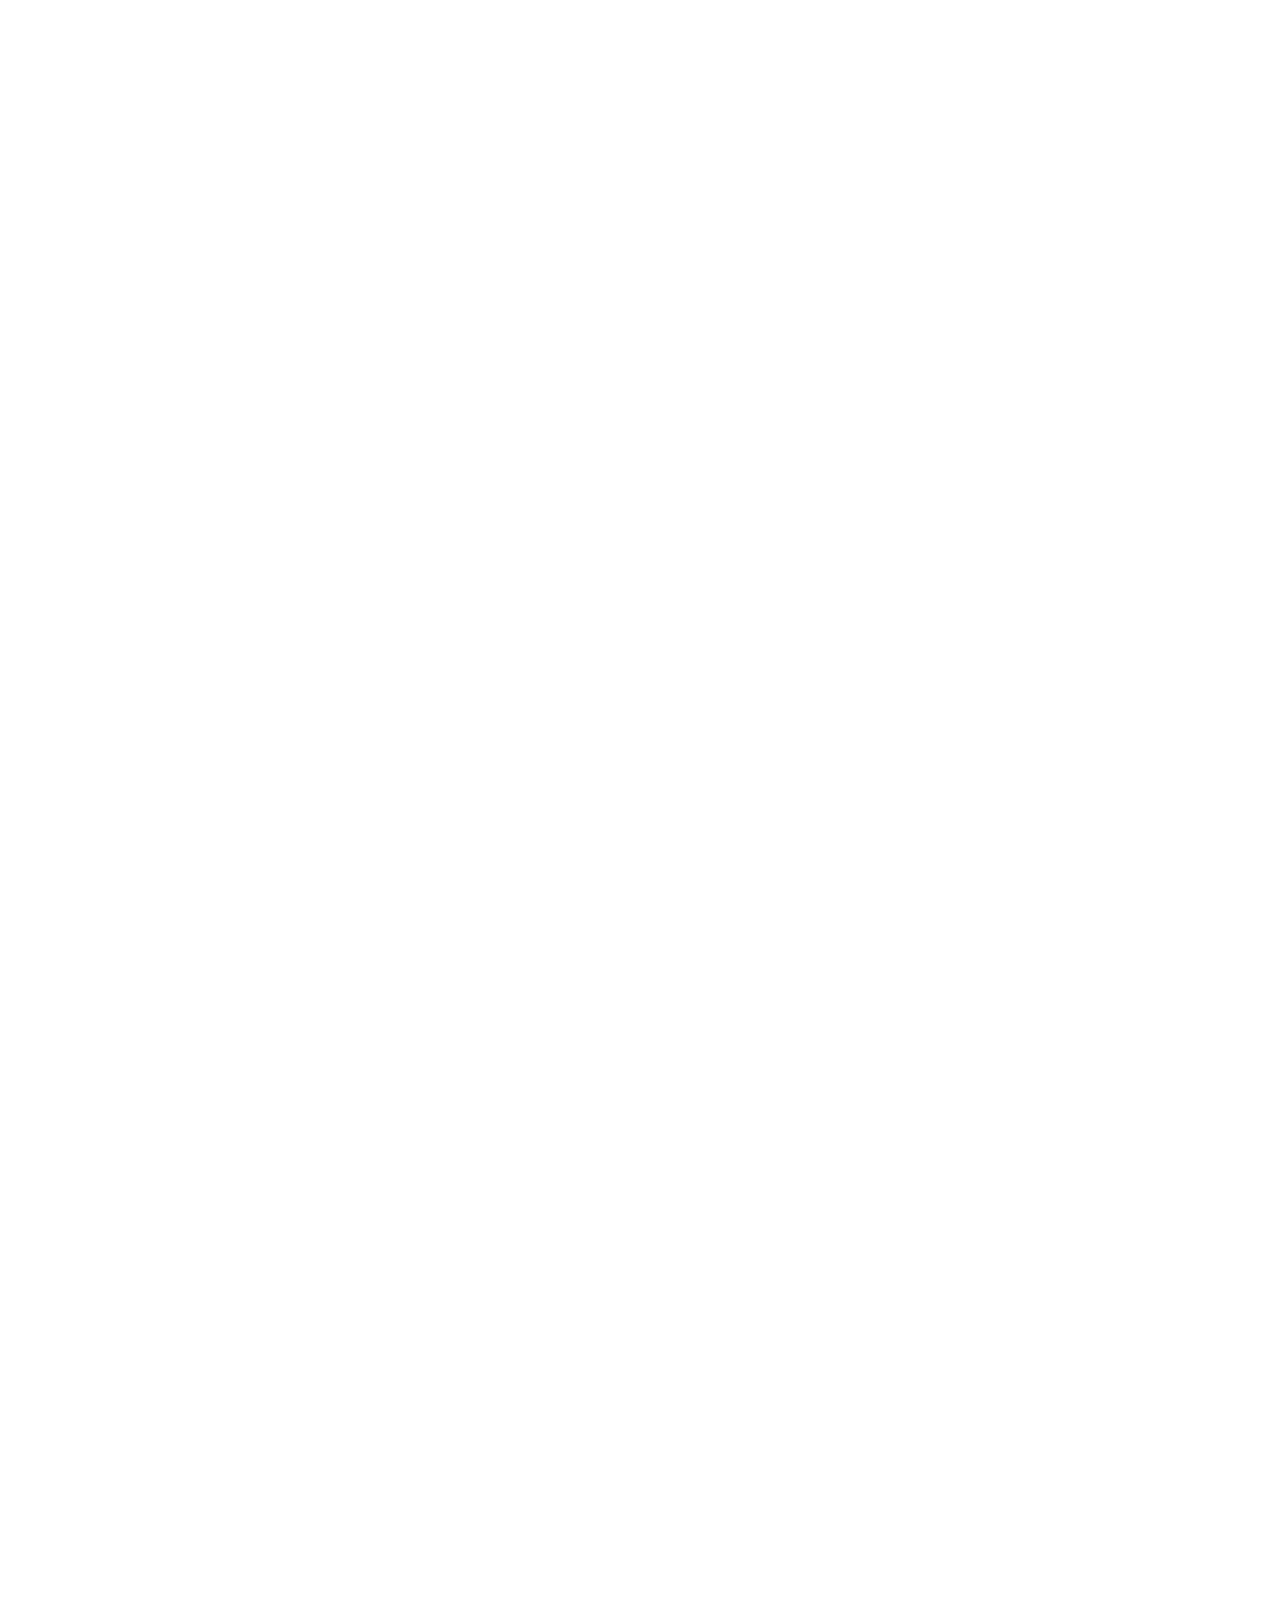
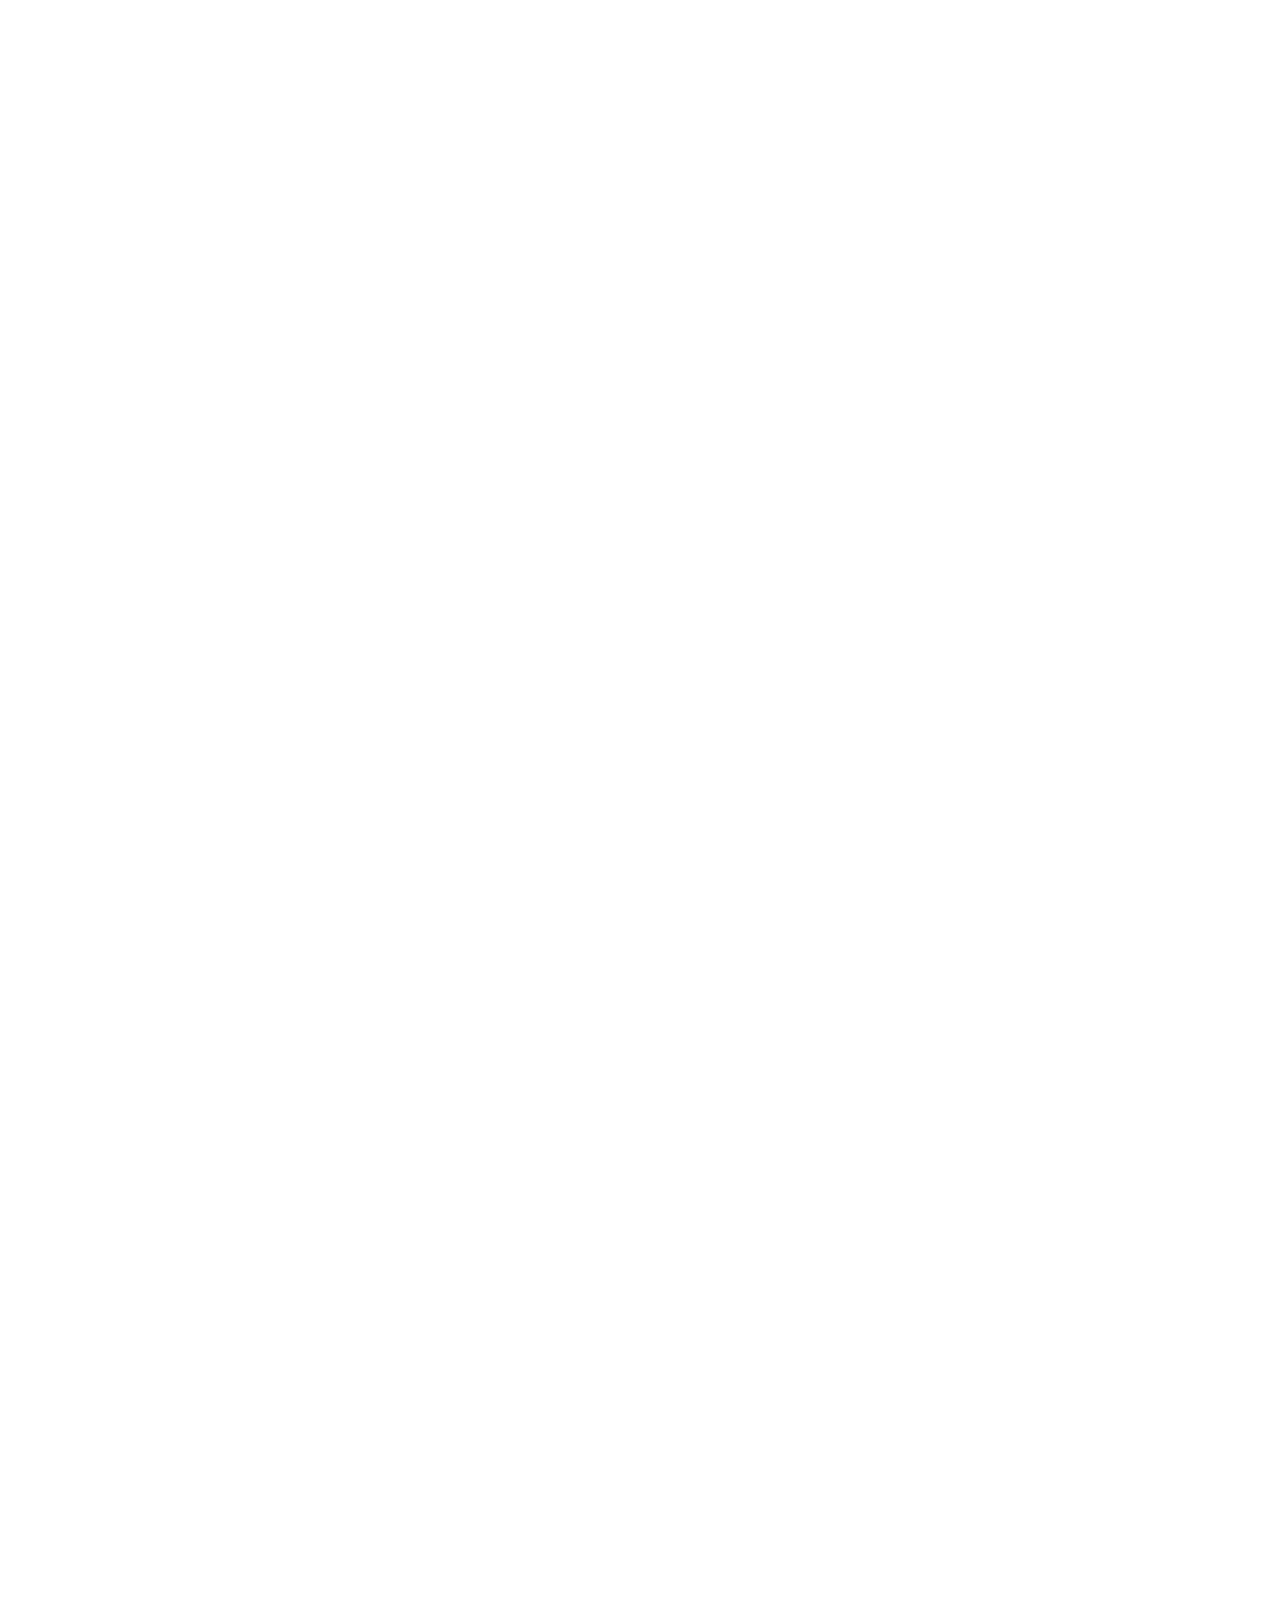
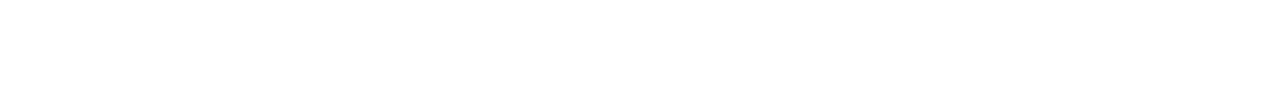
==== commit 906a3316: "before posting on insta" ====
--- a/here.html
+++ b/here.html
@@ -11,6 +11,7 @@
     <link rel="icon" type="image/png" sizes="16x16" href="img/favicon/favicon-16x16.png">
     <link rel="manifest" href="/site.webmanifest">
     <link rel="stylesheet" href="css/fullpage.min.css">
+    <link href="https://fonts.googleapis.com/css2?family=Source+Sans+Pro:wght@700&display=swap" rel="stylesheet">
     <link rel="stylesheet" href="css/style.css">
     <meta name="author" content="Abhishek Sawant">
     <meta name="description" content="Happy Birthday!!! We love you.">
--- a/css/style.css
+++ b/css/style.css
@@ -1,6 +1,10 @@
 * {
   margin: 0px;
   padding: 0px;
+}
+
+body{
+  font-family: 'Source Sans Pro', sans-serif;
 }
 
 .github{
